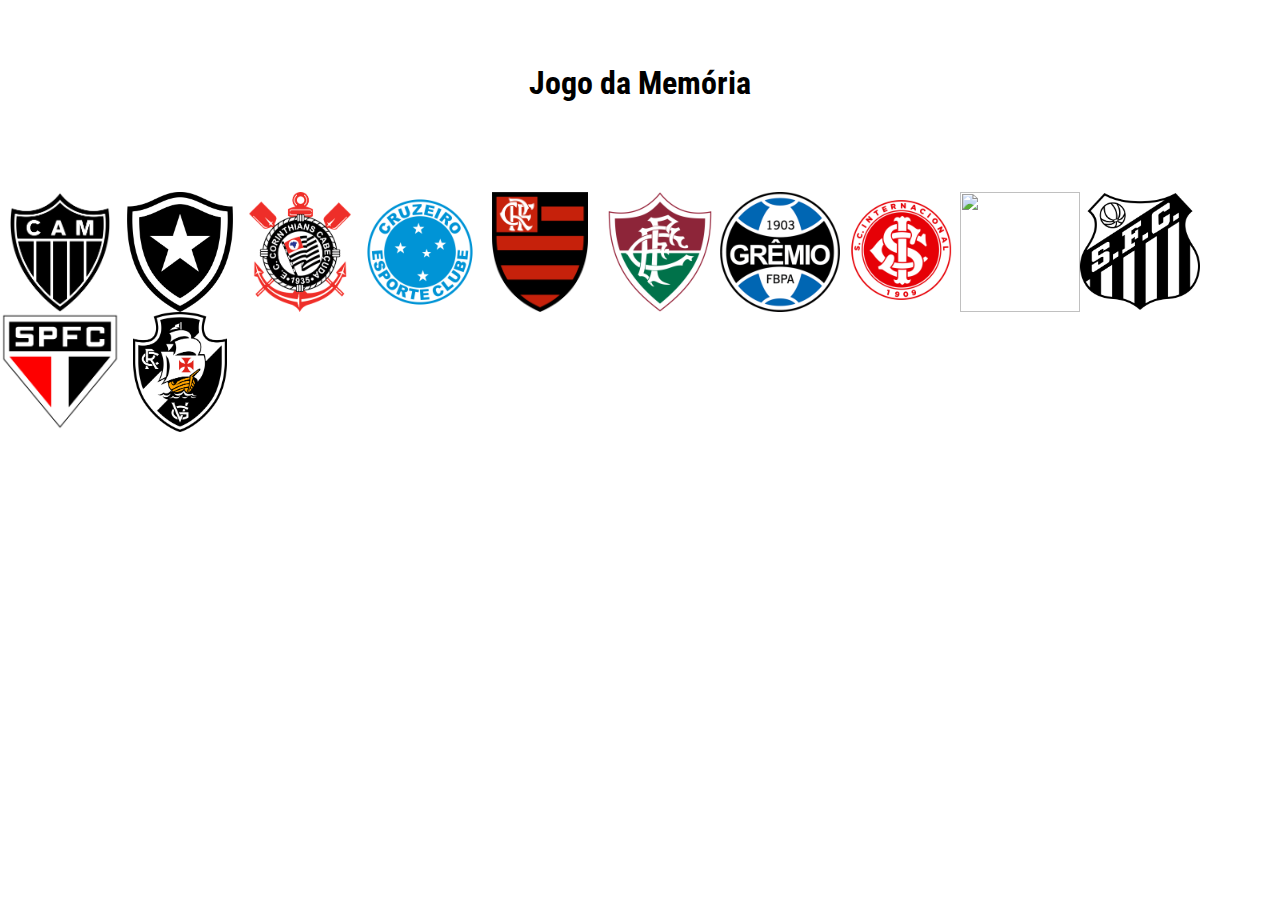
==== public/index.html @ 7b30525e "add images and style.css" ====
<!DOCTYPE html>
<html lang="pt-BR">
<head>
    <meta charset="UTF-8">
    <meta http-equiv="X-UA-Compatible" content="IE=edge">
    <meta name="viewport" content="width=device-width, initial-scale=1.0">
    <link rel="stylesheet" href="../assets/css/style.css">
    <title>Jogo da Memória</title>
</head>
<body>
    <div class="title">
        <h1>Jogo da Memória</h1>
    </div>
    <div class="container-cards">
        <div class="card">
            <img src="../assets/imgs/atletico.png" alt="">
        </div>
        <div class="card">
            <img src="../assets/imgs/botafogo.png" alt="">
        </div>
        <div class="card">
            <img src="../assets/imgs/corinthians.png" alt="">
        </div>
        <div class="card">
            <img src="../assets/imgs/cruzeiro.png" alt="">
        </div>
        <div class="card">
            <img src="../assets/imgs/flamengo.png" alt="">
        </div>
        <div class="card">
            <img src="../assets/imgs/fluminense.png" alt="">
        </div>
        <div class="card">
            <img src="../assets/imgs/gremio.png" alt="">
        </div>
        <div class="card">
            <img src="../assets/imgs/internacional.png" alt="">
        </div>
        <div class="card">
            <img src="../assets/imgs/Palmeiras.png" alt="">
        </div>
        <div class="card">
            <img src="../assets/imgs/santos.png" alt="">
        </div>
        <div class="card">
            <img src="../assets/imgs/sao-paulo.png" alt="">
        </div>
        <div class="card">
            <img src="../assets/imgs/vasco.png" alt="">
        </div>
    </div>
</body>
</html>
---- assets/css/style.css ----
@import url('https://fonts.googleapis.com/css2?family=Roboto+Condensed&display=swap');

*{
    margin: 0;
    padding: 0;
    box-sizing: border-box;
    font-family: 'Roboto Condensed', sans-serif;
}

.title{
    width: 100%;
    margin-top: 5%;
    text-align: center;
}

.container-cards{
    width: 100%;
    display: flex;
    flex-wrap: wrap;
    margin-top: 7%;
}

.card{
    width: 120px;
    height: 120px;
}

.card img{
    width: 100%;
    height: 100%;
    object-fit: contain;
}
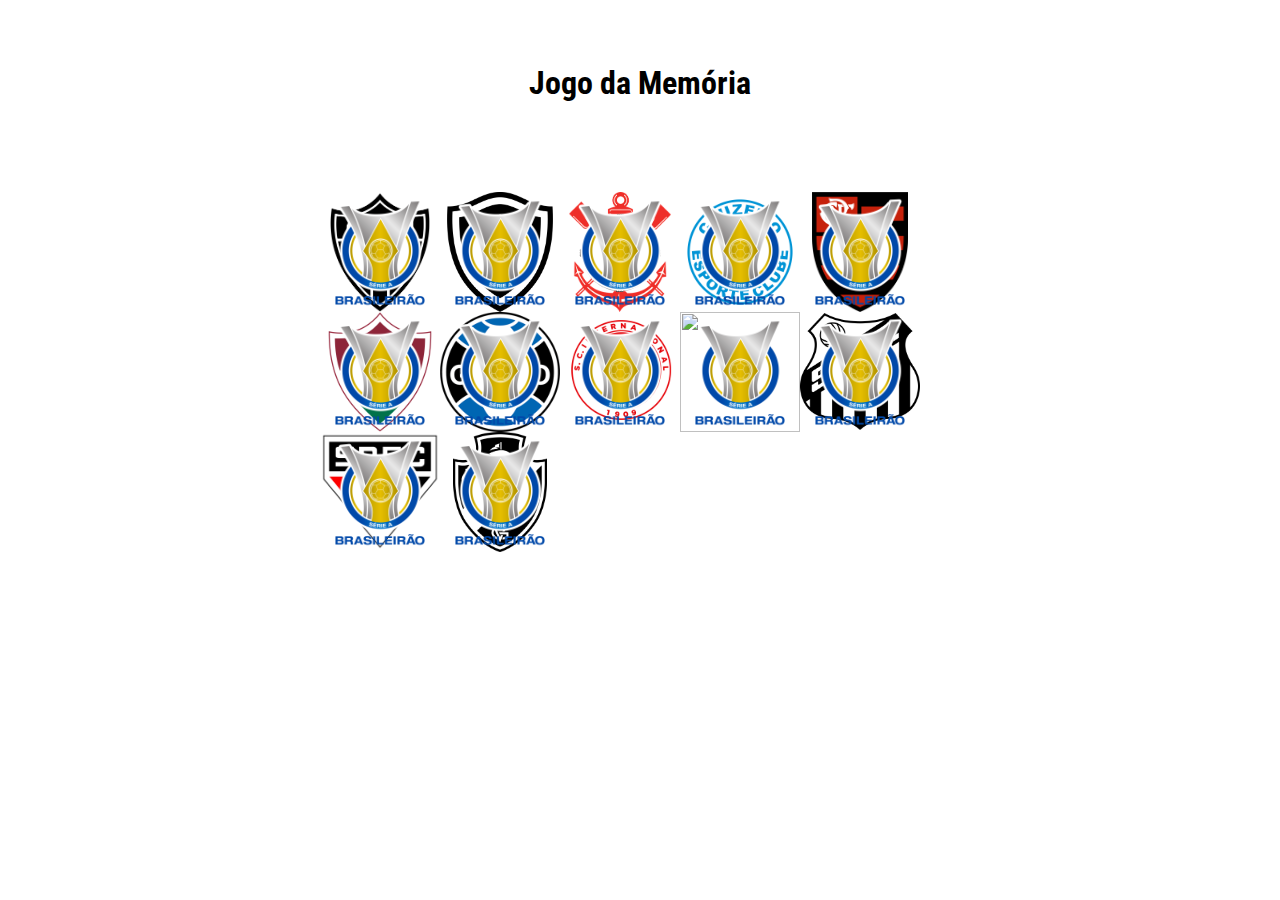
==== commit 97b90e86: "add cards" ====
--- a/public/index.html
+++ b/public/index.html
@@ -13,40 +13,76 @@
     </div>
     <div class="container-cards">
         <div class="card">
-            <img src="../assets/imgs/atletico.png" alt="">
+            <img class="club" src="../assets/imgs/atletico.png" alt="">
+            <div class="bg-card">
+                <img class="flip" src="../assets/imgs/logo-brasileirao.png" alt="">
+            </div>
         </div>
         <div class="card">
-            <img src="../assets/imgs/botafogo.png" alt="">
+            <img class="club" src="../assets/imgs/botafogo.png" alt="">
+            <div class="bg-card">
+                <img class="flip" src="../assets/imgs/logo-brasileirao.png" alt="">
+            </div>
         </div>
         <div class="card">
-            <img src="../assets/imgs/corinthians.png" alt="">
+            <img class="club" src="../assets/imgs/corinthians.png" alt="">
+            <div class="bg-card">
+                <img class="flip" src="../assets/imgs/logo-brasileirao.png" alt="">
+            </div>
         </div>
         <div class="card">
-            <img src="../assets/imgs/cruzeiro.png" alt="">
+            <img class="club" src="../assets/imgs/cruzeiro.png" alt="">
+            <div class="bg-card">
+                <img class="flip" src="../assets/imgs/logo-brasileirao.png" alt="">
+            </div>
         </div>
         <div class="card">
-            <img src="../assets/imgs/flamengo.png" alt="">
+            <img class="club" src="../assets/imgs/flamengo.png" alt="">
+            <div class="bg-card">
+                <img class="flip" src="../assets/imgs/logo-brasileirao.png" alt="">
+            </div>
         </div>
         <div class="card">
-            <img src="../assets/imgs/fluminense.png" alt="">
+            <img class="club" src="../assets/imgs/fluminense.png" alt="">
+            <div class="bg-card">
+                <img class="flip" src="../assets/imgs/logo-brasileirao.png" alt="">
+            </div>
         </div>
         <div class="card">
-            <img src="../assets/imgs/gremio.png" alt="">
+            <img class="club" src="../assets/imgs/gremio.png" alt="">
+            <div class="bg-card">
+                <img class="flip" src="../assets/imgs/logo-brasileirao.png" alt="">
+            </div>
         </div>
         <div class="card">
-            <img src="../assets/imgs/internacional.png" alt="">
+            <img class="club" src="../assets/imgs/internacional.png" alt="">
+            <div class="bg-card">
+                <img class="flip" src="../assets/imgs/logo-brasileirao.png" alt="">
+            </div>
         </div>
         <div class="card">
-            <img src="../assets/imgs/Palmeiras.png" alt="">
+            <img class="club" src="../assets/imgs/Palmeiras.png" alt="">
+            <div class="bg-card">
+                <img class="flip" src="../assets/imgs/logo-brasileirao.png" alt="">
+            </div>
         </div>
         <div class="card">
-            <img src="../assets/imgs/santos.png" alt="">
+            <img class="club" src="../assets/imgs/santos.png" alt="">
+            <div class="bg-card">
+                <img class="flip" src="../assets/imgs/logo-brasileirao.png" alt="">
+            </div>
         </div>
         <div class="card">
-            <img src="../assets/imgs/sao-paulo.png" alt="">
+            <img class="club" src="../assets/imgs/sao-paulo.png" alt="">
+            <div class="bg-card">
+                <img class="flip" src="../assets/imgs/logo-brasileirao.png" alt="">
+            </div>
         </div>
         <div class="card">
-            <img src="../assets/imgs/vasco.png" alt="">
+            <img class="club" src="../assets/imgs/vasco.png" alt="">
+            <div class="bg-card">
+                <img class="flip" src="../assets/imgs/logo-brasileirao.png" alt="">
+            </div>
         </div>
     </div>
 </body>
--- a/assets/css/style.css
+++ b/assets/css/style.css
@@ -14,7 +14,8 @@
 }
 
 .container-cards{
-    width: 100%;
+    margin: 0 auto;
+    width: 50%;
     display: flex;
     flex-wrap: wrap;
     margin-top: 7%;
@@ -23,9 +24,17 @@
 .card{
     width: 120px;
     height: 120px;
+    position: relative;
 }
 
-.card img{
+.bg-card{
+    width: 120px;
+    height: 120px;
+    position: absolute;
+    top: 0;
+}
+
+.card .club, .flip{
     width: 100%;
     height: 100%;
     object-fit: contain;
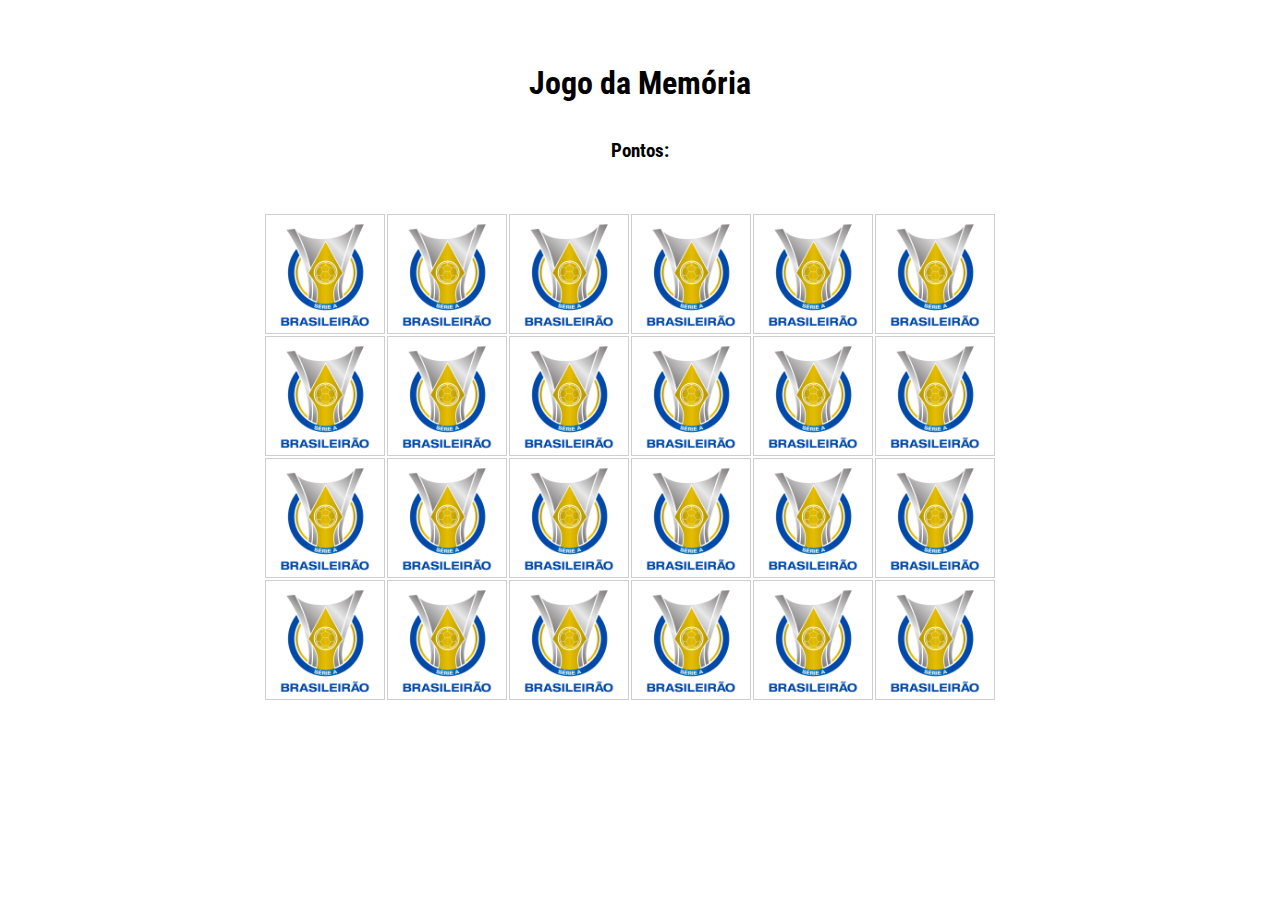
==== commit 2bc86c43: "add app.js" ====
--- a/public/index.html
+++ b/public/index.html
@@ -11,79 +11,12 @@
     <div class="title">
         <h1>Jogo da Memória</h1>
     </div>
+    <div class="score">
+        <h3>Pontos: <span id="result"></span></h3>
+    </div>
     <div class="container-cards">
-        <div class="card">
-            <img class="club" src="../assets/imgs/atletico.png" alt="">
-            <div class="bg-card">
-                <img class="flip" src="../assets/imgs/logo-brasileirao.png" alt="">
-            </div>
-        </div>
-        <div class="card">
-            <img class="club" src="../assets/imgs/botafogo.png" alt="">
-            <div class="bg-card">
-                <img class="flip" src="../assets/imgs/logo-brasileirao.png" alt="">
-            </div>
-        </div>
-        <div class="card">
-            <img class="club" src="../assets/imgs/corinthians.png" alt="">
-            <div class="bg-card">
-                <img class="flip" src="../assets/imgs/logo-brasileirao.png" alt="">
-            </div>
-        </div>
-        <div class="card">
-            <img class="club" src="../assets/imgs/cruzeiro.png" alt="">
-            <div class="bg-card">
-                <img class="flip" src="../assets/imgs/logo-brasileirao.png" alt="">
-            </div>
-        </div>
-        <div class="card">
-            <img class="club" src="../assets/imgs/flamengo.png" alt="">
-            <div class="bg-card">
-                <img class="flip" src="../assets/imgs/logo-brasileirao.png" alt="">
-            </div>
-        </div>
-        <div class="card">
-            <img class="club" src="../assets/imgs/fluminense.png" alt="">
-            <div class="bg-card">
-                <img class="flip" src="../assets/imgs/logo-brasileirao.png" alt="">
-            </div>
-        </div>
-        <div class="card">
-            <img class="club" src="../assets/imgs/gremio.png" alt="">
-            <div class="bg-card">
-                <img class="flip" src="../assets/imgs/logo-brasileirao.png" alt="">
-            </div>
-        </div>
-        <div class="card">
-            <img class="club" src="../assets/imgs/internacional.png" alt="">
-            <div class="bg-card">
-                <img class="flip" src="../assets/imgs/logo-brasileirao.png" alt="">
-            </div>
-        </div>
-        <div class="card">
-            <img class="club" src="../assets/imgs/Palmeiras.png" alt="">
-            <div class="bg-card">
-                <img class="flip" src="../assets/imgs/logo-brasileirao.png" alt="">
-            </div>
-        </div>
-        <div class="card">
-            <img class="club" src="../assets/imgs/santos.png" alt="">
-            <div class="bg-card">
-                <img class="flip" src="../assets/imgs/logo-brasileirao.png" alt="">
-            </div>
-        </div>
-        <div class="card">
-            <img class="club" src="../assets/imgs/sao-paulo.png" alt="">
-            <div class="bg-card">
-                <img class="flip" src="../assets/imgs/logo-brasileirao.png" alt="">
-            </div>
-        </div>
-        <div class="card">
-            <img class="club" src="../assets/imgs/vasco.png" alt="">
-            <div class="bg-card">
-                <img class="flip" src="../assets/imgs/logo-brasileirao.png" alt="">
-            </div>
-        </div>
     </div>
+
+    <script src="../js/app.js"></script>
 </body>
 </html>--- a/assets/css/style.css
+++ b/assets/css/style.css
@@ -13,12 +13,18 @@
     text-align: center;
 }
 
+.score{
+    margin-top: 3%;
+    text-align: center;
+}
+
 .container-cards{
     margin: 0 auto;
-    width: 50%;
+    width: 750px;
     display: flex;
     flex-wrap: wrap;
-    margin-top: 7%;
+    margin-top: 4%;
+    gap: 2px;
 }
 
 .card{
@@ -34,8 +40,12 @@
     top: 0;
 }
 
-.card .club, .flip{
-    width: 100%;
+.card .club, .back{
+    width: 120px;
     height: 100%;
     object-fit: contain;
+}
+
+.back{
+    border: 1px #00000030 solid;
 }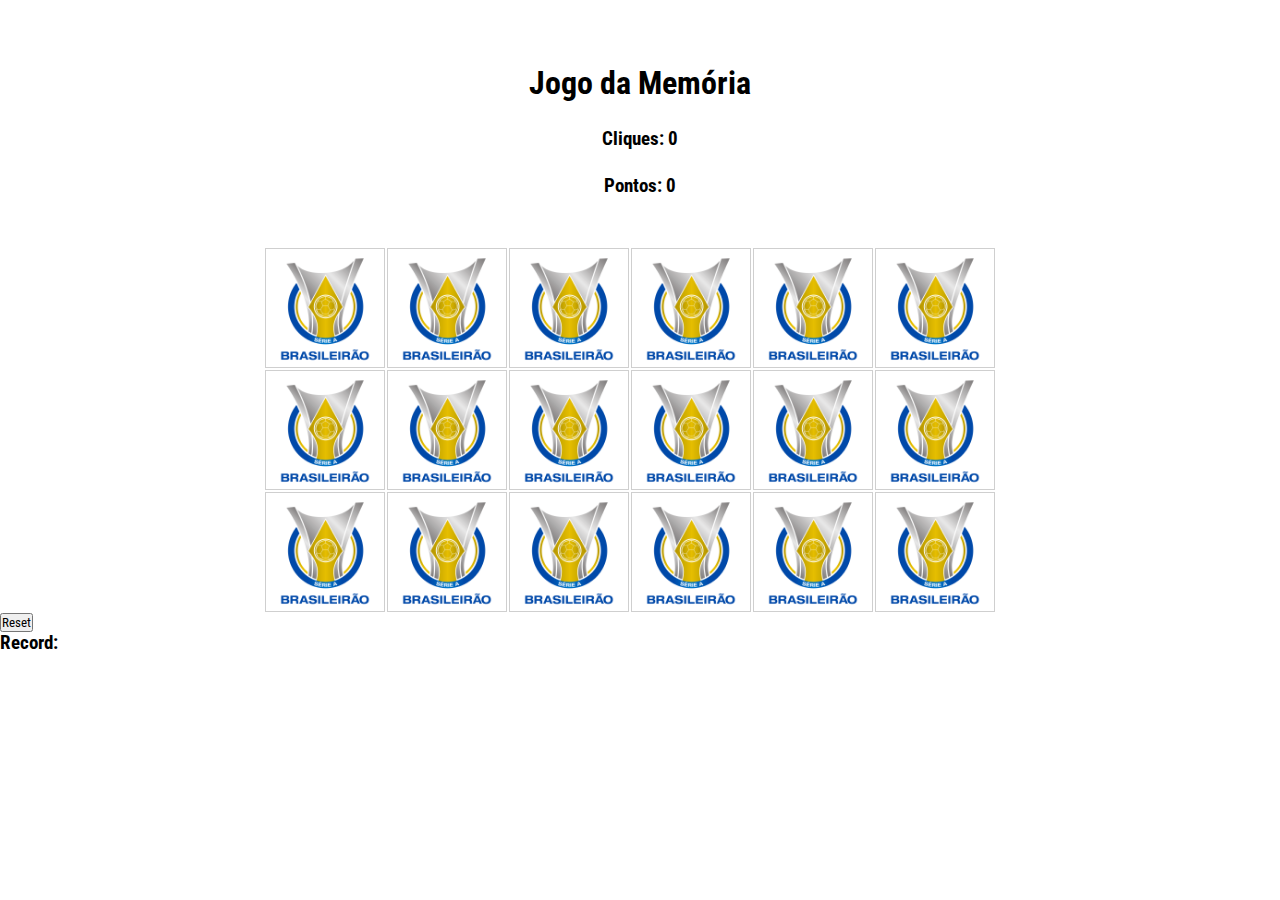
==== commit 7d5472ea: "flip cards" ====
--- a/public/index.html
+++ b/public/index.html
@@ -1,5 +1,6 @@
 <!DOCTYPE html>
 <html lang="pt-BR">
+
 <head>
     <meta charset="UTF-8">
     <meta http-equiv="X-UA-Compatible" content="IE=edge">
@@ -7,16 +8,28 @@
     <link rel="stylesheet" href="../assets/css/style.css">
     <title>Jogo da Memória</title>
 </head>
+
 <body>
     <div class="title">
         <h1>Jogo da Memória</h1>
+    </div>
+    <div class="clicks">
+        <h3>Cliques: <span id="clicks"></span></h3>
     </div>
     <div class="score">
         <h3>Pontos: <span id="result"></span></h3>
     </div>
     <div class="container-cards">
     </div>
+    <div class="reset">
+        <button id="resetBtn">Reset</button>
+    </div>
+    <div class="record">
+        <h3>Record: <span id="record"></span></h3>
+    </div>
 
+    <script src="../js/index.js"></script>
     <script src="../js/app.js"></script>
 </body>
+
 </html>--- a/assets/css/style.css
+++ b/assets/css/style.css
@@ -13,8 +13,8 @@
     text-align: center;
 }
 
-.score{
-    margin-top: 3%;
+.score, .clicks{
+    margin-top: 2%;
     text-align: center;
 }
 
@@ -42,7 +42,7 @@
 
 .card .club, .back{
     width: 120px;
-    height: 100%;
+    height: 120px;
     object-fit: contain;
 }
 
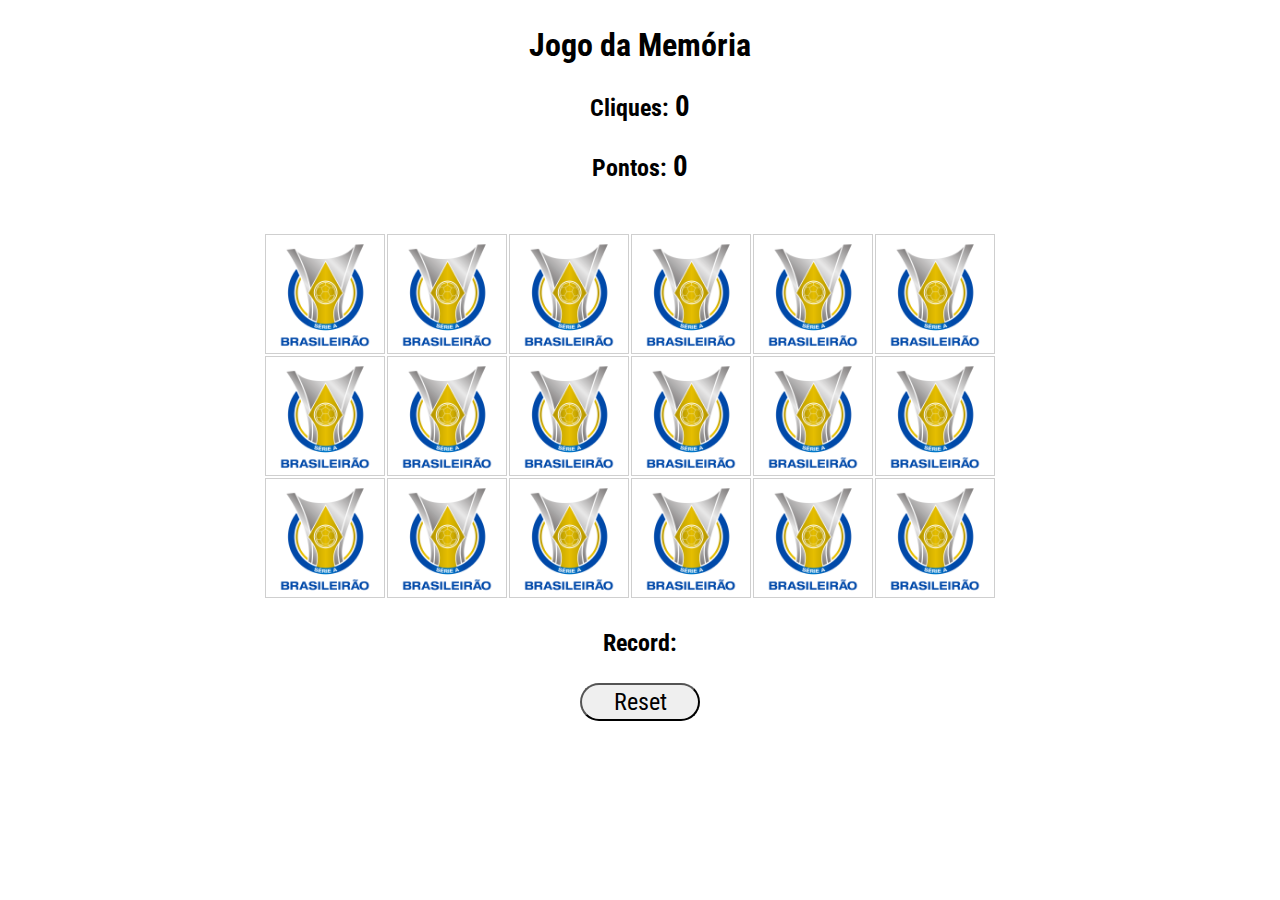
==== commit 7383f656: "button reset" ====
--- a/public/index.html
+++ b/public/index.html
@@ -21,11 +21,11 @@
     </div>
     <div class="container-cards">
     </div>
+    <div class="record">
+        <h3>Record: <span id="record"></span></h3>
+    </div>
     <div class="reset">
         <button id="resetBtn">Reset</button>
-    </div>
-    <div class="record">
-        <h3>Record: <span id="record"></span></h3>
     </div>
 
     <script src="../js/index.js"></script>
--- a/assets/css/style.css
+++ b/assets/css/style.css
@@ -7,13 +7,21 @@
     font-family: 'Roboto Condensed', sans-serif;
 }
 
+h3{
+    font-size: 1.5em;
+}
+
+span{
+    font-size: 1.2em;
+}
+
 .title{
     width: 100%;
-    margin-top: 5%;
+    margin-top: 2%;
     text-align: center;
 }
 
-.score, .clicks{
+.score, .clicks, .record, .reset{
     margin-top: 2%;
     text-align: center;
 }
@@ -48,4 +56,11 @@
 
 .back{
     border: 1px #00000030 solid;
+}
+
+#resetBtn{
+    width: 5em;
+    font-size: 1.5em;
+    padding: 3px;
+    border-radius: 25px;
 }